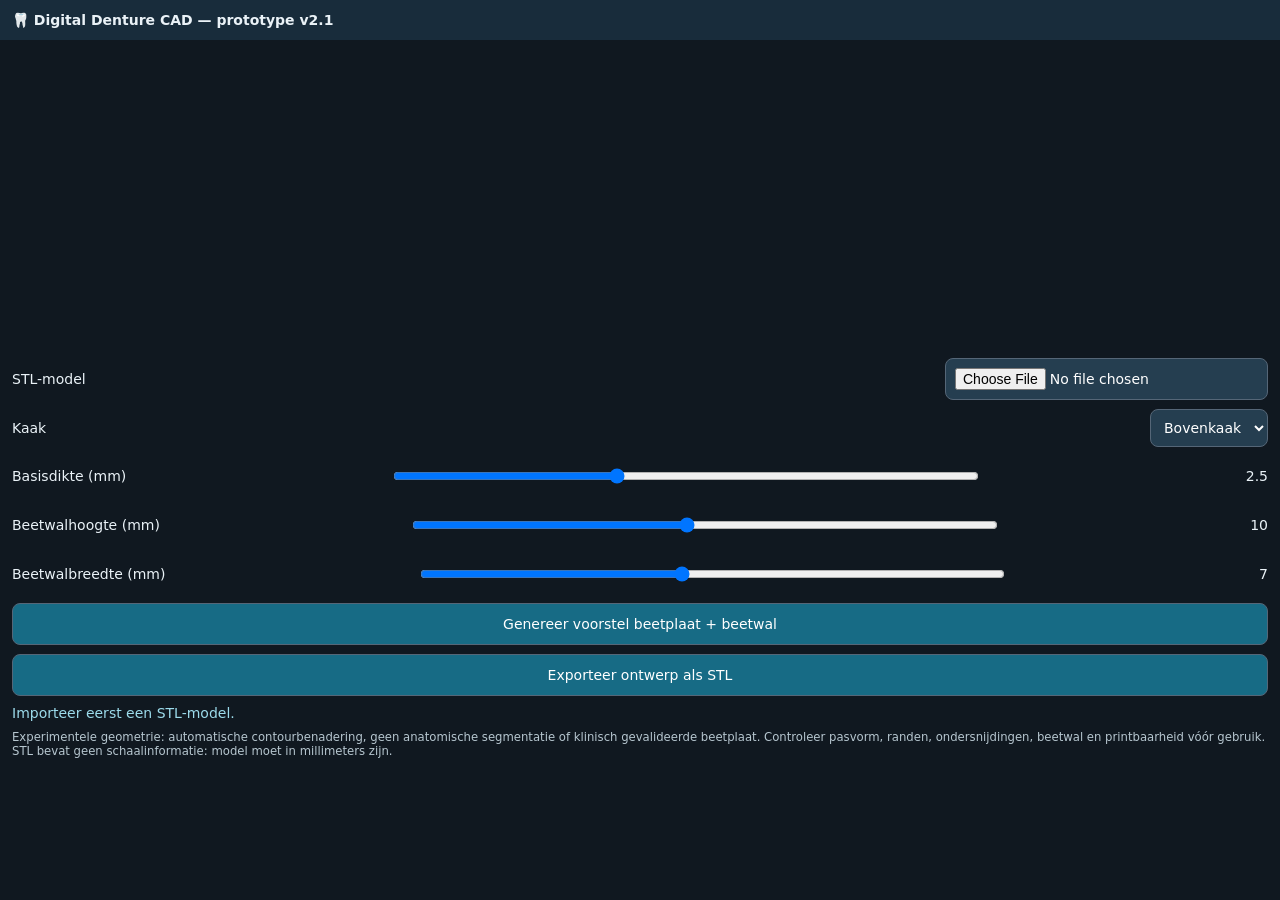
==== Index.html @ 3b9ab78f "Rename denture_cad_v2_1_mobiel.html to Index.html" ====
<!doctype html><html lang="nl"><head><meta name="viewport" content="width=device-width,initial-scale=1,maximum-scale=1"><meta charset="utf-8"><title>Digital Denture CAD v2</title><style>html{height:100%;overflow-y:auto;-webkit-overflow-scrolling:touch}body{margin:0;min-height:100%;overflow-x:hidden;overflow-y:auto;background:#101820;color:#eaf2f7;font:14px system-ui}header{padding:12px;background:#182c3b;font-weight:700}#view{height:clamp(180px,34dvh,330px);width:100%;touch-action:none;position:relative}#view canvas{display:block;max-width:100%}section{padding:12px 12px 45px;display:grid;gap:9px}section label{min-height:36px}button{min-height:42px}button,input,select{font:inherit;padding:9px;border-radius:8px;border:1px solid #567;background:#253e50;color:white}button{background:#176b85}label{display:flex;justify-content:space-between;align-items:center;gap:8px}input[type=range]{width:45%}small{color:#b6c6cf}#status{color:#9cdbeb}@media(max-width:600px){#view{height:30dvh;min-height:175px;max-height:260px}header{padding:9px 12px}section{padding-top:8px}} </style></head><body><header>🦷 Digital Denture CAD — prototype v2.1</header><div id="view"></div><section><label>STL-model <input type="file" id="file" accept=".stl"></label><label>Kaak <select id="jaw"><option value="upper">Bovenkaak</option><option value="lower">Onderkaak</option></select></label><label>Basisdikte (mm) <input type="range" id="thickness" min="1" max="5" step="0.5" value="2.5"><span id="tv">2.5</span></label><label>Beetwalhoogte (mm) <input type="range" id="height" min="3" max="18" value="10"><span id="hv">10</span></label><label>Beetwalbreedte (mm) <input type="range" id="width" min="3" max="12" value="7"><span id="wv">7</span></label><button id="generate">Genereer voorstel beetplaat + beetwal</button><button id="export">Exporteer ontwerp als STL</button><div id="status">Importeer eerst een STL-model.</div><small>Experimentele geometrie: automatische contourbenadering, geen anatomische segmentatie of klinisch gevalideerde beetplaat. Controleer pasvorm, randen, ondersnijdingen, beetwal en printbaarheid vóór gebruik. STL bevat geen schaalinformatie: model moet in millimeters zijn.</small></section><script type="module">
import * as THREE from 'https://esm.sh/three@0.170.0';
import {OrbitControls} from 'https://esm.sh/three@0.170.0/examples/jsm/controls/OrbitControls.js';
import {STLLoader} from 'https://esm.sh/three@0.170.0/examples/jsm/loaders/STLLoader.js';
import {STLExporter} from 'https://esm.sh/three@0.170.0/examples/jsm/exporters/STLExporter.js';
const $=id=>document.getElementById(id), scene=new THREE.Scene();scene.background=new THREE.Color(0x101820);const camera=new THREE.PerspectiveCamera(45,1,.1,2000);camera.position.set(0,-100,95);const renderer=new THREE.WebGLRenderer({antialias:true});renderer.setPixelRatio(Math.min(devicePixelRatio,2));$('view').appendChild(renderer.domElement);const controls=new OrbitControls(camera,renderer.domElement);controls.enableDamping=true;scene.add(new THREE.HemisphereLight(0xffffff,0x304559,2));const light=new THREE.DirectionalLight(0xffffff,2);light.position.set(60,-50,90);scene.add(light);let model=null,proposal=null,box=null;function resize(){let w=$('view').clientWidth,h=$('view').clientHeight;renderer.setSize(w,h);camera.aspect=w/h;camera.updateProjectionMatrix()}window.addEventListener('resize',resize);resize();function animate(){requestAnimationFrame(animate);controls.update();renderer.render(scene,camera)}animate();function status(t){$('status').textContent=t}function dispose(o){if(!o)return;scene.remove(o);o.traverse(x=>{if(x.geometry)x.geometry.dispose();if(x.material)x.material.dispose()})}function fit(){const b=new THREE.Box3().setFromObject(model);let c=b.getCenter(new THREE.Vector3()),s=b.getSize(new THREE.Vector3()).length();controls.target.copy(c);camera.position.copy(c).add(new THREE.Vector3(0,-s*.85,s*.65));camera.near=Math.max(.01,s/1000);camera.far=s*20;camera.updateProjectionMatrix();controls.update()}
$('file').onchange=async e=>{const f=e.target.files[0];if(!f)return;try{dispose(model);dispose(proposal);proposal=null;let data=await f.arrayBuffer(),g=new STLLoader().parse(data);g.computeVertexNormals();model=new THREE.Mesh(g,new THREE.MeshStandardMaterial({color:0x9aaab7,roughness:.8,side:THREE.DoubleSide,transparent:true,opacity:.8}));scene.add(model);box=new THREE.Box3().setFromObject(model);fit();status('Geïmporteerd: '+f.name+' — '+Math.round(g.attributes.position.count/3)+' driehoeken. Controleer de oriëntatie (Z = occlusaal).')}catch(err){status('Import mislukt: '+err.message)}};
for(let [a,b] of [['thickness','tv'],['height','hv'],['width','wv']])$(a).oninput=()=>$(b).textContent=$(a).value;
function convexHull(points){points.sort((a,b)=>a.x-b.x||a.y-b.y);let cross=(o,a,b)=>(a.x-o.x)*(b.y-o.y)-(a.y-o.y)*(b.x-o.x);let l=[],u=[];for(let p of points){while(l.length>1&&cross(l[l.length-2],l[l.length-1],p)<=0)l.pop();l.push(p)}for(let p of points.slice().reverse()){while(u.length>1&&cross(u[u.length-2],u[u.length-1],p)<=0)u.pop();u.push(p)}l.pop();u.pop();return l.concat(u)}
$('generate').onclick=()=>{if(!model)return status('Importeer eerst een STL.');dispose(proposal);proposal=new THREE.Group();let b=box,sz=b.getSize(new THREE.Vector3()),center=b.getCenter(new THREE.Vector3());if(sz.x<5||sz.y<5)return status('Model te klein of verkeerde eenheden.');let pos=model.geometry.attributes.position,pts=[],stride=Math.max(1,Math.floor(pos.count/12000));for(let i=0;i<pos.count;i+=stride)pts.push({x:pos.getX(i),y:pos.getY(i)});let hull=convexHull(pts);if(hull.length<3)return status('Kan geen contour bepalen.');let shape=new THREE.Shape();hull.forEach((p,i)=>i?shape.lineTo(p.x,p.y):shape.moveTo(p.x,p.y));shape.closePath();let thick=+$('thickness').value;let baseGeo=new THREE.ExtrudeGeometry(shape,{depth:thick,bevelEnabled:false,curveSegments:4});let base=new THREE.Mesh(baseGeo,new THREE.MeshStandardMaterial({color:0x30b8d2,transparent:true,opacity:.65,side:THREE.DoubleSide}));base.position.z=b.max.z+1;proposal.add(base);
// Illustrative U-shaped occlusal rim; the scan cannot determine a clinically correct ridge line.
let w=+$('width').value,h=+$('height').value;let rx=sz.x*.34,ry=sz.y*.30;let curvePts=[];for(let i=0;i<=36;i++){let a=Math.PI+(i/36)*Math.PI;curvePts.push(new THREE.Vector3(center.x+rx*Math.cos(a),center.y+ry*Math.sin(a),b.max.z+1+thick+h*.5))}let curve=new THREE.CatmullRomCurve3(curvePts);let rimGeo=new THREE.TubeGeometry(curve,90,w*.5,10,false);let rim=new THREE.Mesh(rimGeo,new THREE.MeshStandardMaterial({color:0xffbb72,roughness:.7}));proposal.add(rim);scene.add(proposal);status('Voorstel gemaakt. Let op: convex-hull basis en illustratieve beetwal; NIET geschikt voor klinisch gebruik of direct printen.');};
$('export').onclick=()=>{if(!proposal)return status('Genereer eerst een ontwerp.');let out=new STLExporter().parse(proposal,{binary:true});let blob=new Blob([out],{type:'model/stl'}),url=URL.createObjectURL(blob),a=document.createElement('a');a.href=url;a.download='beetplaat_prototype_niet_klinisch.stl';a.click();setTimeout(()=>URL.revokeObjectURL(url),3000);status('Prototype STL geëxporteerd; geometrie is niet gevalideerd of gegarandeerd manifold.')};
</script></body></html>
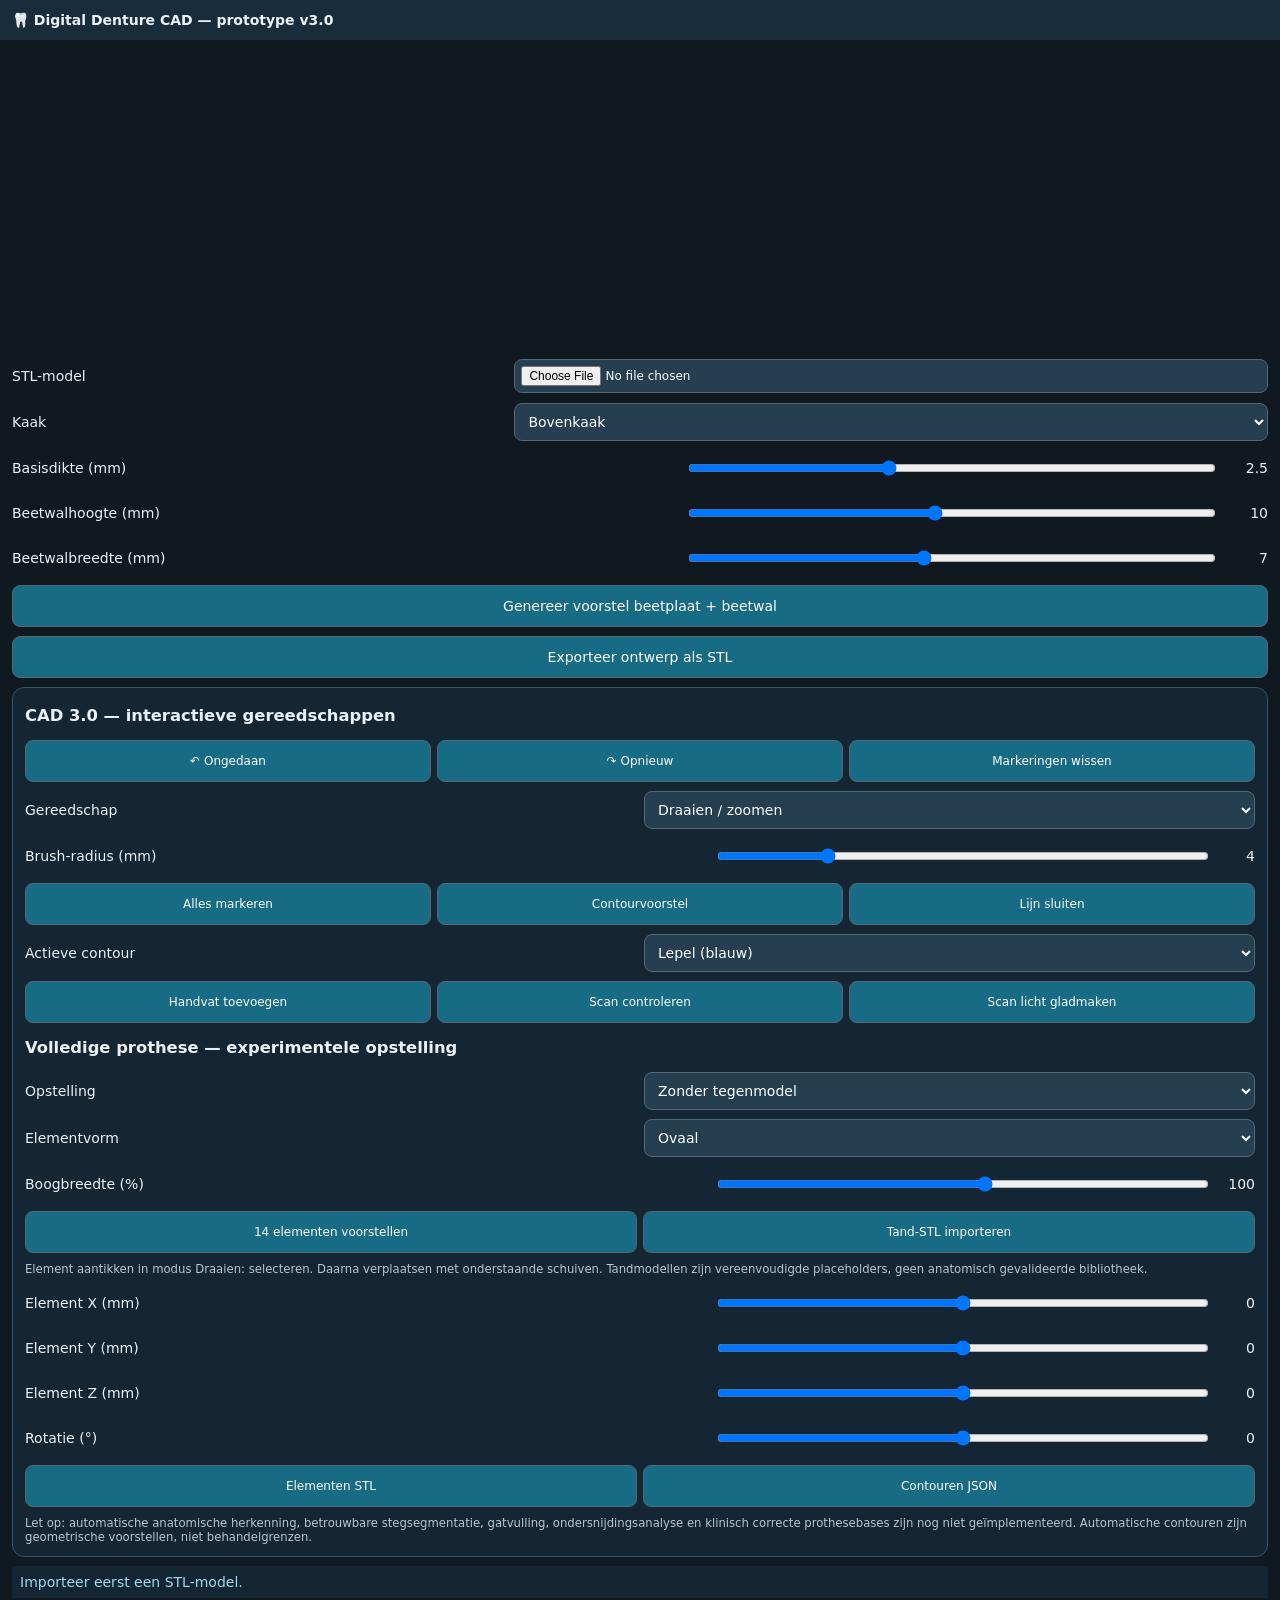
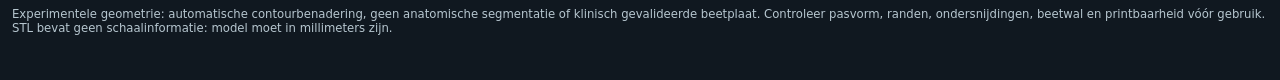
==== commit 37a395ff: "Rename denture_cad_v3_0_mobiel.html to Index.html" ====
--- a/Index.html
+++ b/Index.html
@@ -1,4 +1,7 @@
-<!doctype html><html lang="nl"><head><meta name="viewport" content="width=device-width,initial-scale=1,maximum-scale=1"><meta charset="utf-8"><title>Digital Denture CAD v2</title><style>html{height:100%;overflow-y:auto;-webkit-overflow-scrolling:touch}body{margin:0;min-height:100%;overflow-x:hidden;overflow-y:auto;background:#101820;color:#eaf2f7;font:14px system-ui}header{padding:12px;background:#182c3b;font-weight:700}#view{height:clamp(180px,34dvh,330px);width:100%;touch-action:none;position:relative}#view canvas{display:block;max-width:100%}section{padding:12px 12px 45px;display:grid;gap:9px}section label{min-height:36px}button{min-height:42px}button,input,select{font:inherit;padding:9px;border-radius:8px;border:1px solid #567;background:#253e50;color:white}button{background:#176b85}label{display:flex;justify-content:space-between;align-items:center;gap:8px}input[type=range]{width:45%}small{color:#b6c6cf}#status{color:#9cdbeb}@media(max-width:600px){#view{height:30dvh;min-height:175px;max-height:260px}header{padding:9px 12px}section{padding-top:8px}} </style></head><body><header>🦷 Digital Denture CAD — prototype v2.1</header><div id="view"></div><section><label>STL-model <input type="file" id="file" accept=".stl"></label><label>Kaak <select id="jaw"><option value="upper">Bovenkaak</option><option value="lower">Onderkaak</option></select></label><label>Basisdikte (mm) <input type="range" id="thickness" min="1" max="5" step="0.5" value="2.5"><span id="tv">2.5</span></label><label>Beetwalhoogte (mm) <input type="range" id="height" min="3" max="18" value="10"><span id="hv">10</span></label><label>Beetwalbreedte (mm) <input type="range" id="width" min="3" max="12" value="7"><span id="wv">7</span></label><button id="generate">Genereer voorstel beetplaat + beetwal</button><button id="export">Exporteer ontwerp als STL</button><div id="status">Importeer eerst een STL-model.</div><small>Experimentele geometrie: automatische contourbenadering, geen anatomische segmentatie of klinisch gevalideerde beetplaat. Controleer pasvorm, randen, ondersnijdingen, beetwal en printbaarheid vóór gebruik. STL bevat geen schaalinformatie: model moet in millimeters zijn.</small></section><script type="module">
+<!doctype html><html lang="nl"><head><meta name="viewport" content="width=device-width,initial-scale=1,maximum-scale=1"><meta charset="utf-8"><title>Digital Denture CAD v2.2</title><style>html{height:100%;overflow-y:auto;-webkit-overflow-scrolling:touch}body{margin:0;min-height:100%;overflow-x:hidden;overflow-y:auto;background:#101820;color:#eaf2f7;font:14px system-ui}header{padding:12px;background:#182c3b;font-weight:700}#view{height:clamp(180px,34dvh,330px);width:100%;touch-action:none;position:relative}#view canvas{display:block;max-width:100%}section{padding:12px 12px 45px;display:grid;gap:9px}section label{min-height:36px}button{min-height:42px}button,input,select{font:inherit;padding:9px;border-radius:8px;border:1px solid #567;background:#253e50;color:white}button{background:#176b85}label{display:flex;justify-content:space-between;align-items:center;gap:8px}input[type=range]{width:45%}small{color:#b6c6cf}#status{color:#9cdbeb}@media(max-width:600px){#view{height:30dvh;min-height:175px;max-height:260px}header{padding:9px 12px}section{padding-top:8px}} 
+/* v2.2: keep slider values visible on narrow iPhone screens */
+*{box-sizing:border-box}section{width:100%;min-width:0}section label{display:grid;grid-template-columns:minmax(0,1fr) minmax(90px,42%) 44px;gap:8px;align-items:center;min-width:0}section label input[type=range]{width:100%;min-width:0;margin:0;padding:0}section label span{display:block;text-align:right;font-variant-numeric:tabular-nums;white-space:nowrap}section label:has(input[type=file]),section label:has(select){grid-template-columns:minmax(0,1fr) minmax(0,60%)}section input[type=file],section select{width:100%;min-width:0}section input[type=file]{font-size:12px;padding:6px}#view{max-width:100vw}@media(max-width:390px){section{padding-left:10px;padding-right:10px}section label{grid-template-columns:minmax(0,1fr) minmax(76px,35%) 38px;font-size:12px;gap:5px}section label:has(input[type=file]),section label:has(select){grid-template-columns:minmax(0,1fr) minmax(0,58%)}}
+.panel{padding:12px;border:1px solid #36576a;border-radius:12px;background:#142634;display:grid;gap:9px}.panel h3{margin:6px 0}.toolbar{display:flex;gap:6px;flex-wrap:wrap}.toolbar button{flex:1;min-width:90px;font-size:12px}.panel label{grid-template-columns:minmax(0,1fr) minmax(80px,40%) 38px}.panel label:has(select){grid-template-columns:1fr 1fr}.panel button{touch-action:manipulation}#status{position:sticky;bottom:0;background:#142634;padding:8px;z-index:3}</style></head><body><header>🦷 Digital Denture CAD — prototype v3.0</header><div id="view"></div><section><label>STL-model <input type="file" id="file" accept=".stl"></label><label>Kaak <select id="jaw"><option value="upper">Bovenkaak</option><option value="lower">Onderkaak</option></select></label><label>Basisdikte (mm) <input type="range" id="thickness" min="1" max="5" step="0.5" value="2.5"><span id="tv">2.5</span></label><label>Beetwalhoogte (mm) <input type="range" id="height" min="3" max="18" value="10"><span id="hv">10</span></label><label>Beetwalbreedte (mm) <input type="range" id="width" min="3" max="12" value="7"><span id="wv">7</span></label><button id="generate">Genereer voorstel beetplaat + beetwal</button><button id="export">Exporteer ontwerp als STL</button><div class="panel"><h3>CAD 3.0 — interactieve gereedschappen</h3><div class="toolbar"><button id="undo">↶ Ongedaan</button><button id="redo">↷ Opnieuw</button><button id="clearMarks">Markeringen wissen</button></div><label>Gereedschap <select id="tool"><option value="orbit">Draaien / zoomen</option><option value="point">Punt zetten</option><option value="line">Lijn tekenen (punten)</option><option value="brush">Brush selecteren</option><option value="erase">Gum</option><option value="bar">Steg handmatig markeren</option></select></label><label>Brush-radius (mm) <input id="brushSize" type="range" min="1" max="15" value="4"><span id="brushVal">4</span></label><div class="toolbar"><button id="allSelect">Alles markeren</button><button id="autoLines">Contourvoorstel</button><button id="closeLine">Lijn sluiten</button></div><label>Actieve contour <select id="contourType"><option value="tray">Lepel (blauw)</option><option value="bite">Beetplaat (oranje)</option></select></label><div class="toolbar"><button id="addHandle">Handvat toevoegen</button><button id="inspect">Scan controleren</button><button id="smooth">Scan licht gladmaken</button></div><h3>Volledige prothese — experimentele opstelling</h3><label>Opstelling <select id="setupMode"><option value="none">Zonder tegenmodel</option><option value="opposing">Met tegenmodel (apart importeren)</option></select></label><label>Elementvorm <select id="toothStyle"><option value="oval">Ovaal</option><option value="square">Vierkant</option><option value="taper">Taps</option></select></label><label>Boogbreedte (%) <input type="range" id="archWidth" min="70" max="125" value="100"><span id="archVal">100</span></label><div class="toolbar"><button id="makeTeeth">14 elementen voorstellen</button><button id="importTeeth">Tand-STL importeren</button><input type="file" id="toothFile" accept=".stl" hidden></div><small>Element aantikken in modus Draaien: selecteren. Daarna verplaatsen met onderstaande schuiven. Tandmodellen zijn vereenvoudigde placeholders, geen anatomisch gevalideerde bibliotheek.</small><label>Element X (mm) <input type="range" id="toothX" min="-20" max="20" step="0.5" value="0"><span id="txv">0</span></label><label>Element Y (mm) <input type="range" id="toothY" min="-20" max="20" step="0.5" value="0"><span id="tyv">0</span></label><label>Element Z (mm) <input type="range" id="toothZ" min="-20" max="20" step="0.5" value="0"><span id="tzv">0</span></label><label>Rotatie (°) <input type="range" id="toothRot" min="-90" max="90" value="0"><span id="trv">0</span></label><div class="toolbar"><button id="exportTeeth">Elementen STL</button><button id="exportLines">Contouren JSON</button></div><small id="analysis">Let op: automatische anatomische herkenning, betrouwbare stegsegmentatie, gatvulling, ondersnijdingsanalyse en klinisch correcte prothesebases zijn nog niet geïmplementeerd. Automatische contouren zijn geometrische voorstellen, niet behandelgrenzen.</small></div><div id="status">Importeer eerst een STL-model.</div><small>Experimentele geometrie: automatische contourbenadering, geen anatomische segmentatie of klinisch gevalideerde beetplaat. Controleer pasvorm, randen, ondersnijdingen, beetwal en printbaarheid vóór gebruik. STL bevat geen schaalinformatie: model moet in millimeters zijn.</small></section><script type="module">
 import * as THREE from 'https://esm.sh/three@0.170.0';
 import {OrbitControls} from 'https://esm.sh/three@0.170.0/examples/jsm/controls/OrbitControls.js';
 import {STLLoader} from 'https://esm.sh/three@0.170.0/examples/jsm/loaders/STLLoader.js';
@@ -11,4 +14,45 @@
 // Illustrative U-shaped occlusal rim; the scan cannot determine a clinically correct ridge line.
 let w=+$('width').value,h=+$('height').value;let rx=sz.x*.34,ry=sz.y*.30;let curvePts=[];for(let i=0;i<=36;i++){let a=Math.PI+(i/36)*Math.PI;curvePts.push(new THREE.Vector3(center.x+rx*Math.cos(a),center.y+ry*Math.sin(a),b.max.z+1+thick+h*.5))}let curve=new THREE.CatmullRomCurve3(curvePts);let rimGeo=new THREE.TubeGeometry(curve,90,w*.5,10,false);let rim=new THREE.Mesh(rimGeo,new THREE.MeshStandardMaterial({color:0xffbb72,roughness:.7}));proposal.add(rim);scene.add(proposal);status('Voorstel gemaakt. Let op: convex-hull basis en illustratieve beetwal; NIET geschikt voor klinisch gebruik of direct printen.');};
 $('export').onclick=()=>{if(!proposal)return status('Genereer eerst een ontwerp.');let out=new STLExporter().parse(proposal,{binary:true});let blob=new Blob([out],{type:'model/stl'}),url=URL.createObjectURL(blob),a=document.createElement('a');a.href=url;a.download='beetplaat_prototype_niet_klinisch.stl';a.click();setTimeout(()=>URL.revokeObjectURL(url),3000);status('Prototype STL geëxporteerd; geometrie is niet gevalideerd of gegarandeerd manifold.')};
+
+// CAD 3.0 experimental interactive layer. Operations are reversible snapshots of authored annotations and tooth transforms.
+const ray=new THREE.Raycaster(),mouse=new THREE.Vector2(),annotations=new THREE.Group(),teeth=new THREE.Group();scene.add(annotations,teeth);
+let marks=[],teethData=[],selectedTooth=-1,history=[],future=[],activeStroke=false;
+const palette={tray:0x33aaff,bite:0xffa832,bar:0xf35bba,point:0x65edbb,brush:0x72ee6d};
+const snapshot=()=>JSON.stringify({marks,teethData,selectedTooth});
+function commit(){history.push(snapshot());if(history.length>70)history.shift();future=[]}
+function restore(s){const a=JSON.parse(s);marks=a.marks;teethData=a.teethData;selectedTooth=a.selectedTooth;renderAnnotations();renderTeeth()}
+$('undo').onclick=()=>{if(history.length){future.push(snapshot());restore(history.pop());status('Laatste bewerking ongedaan gemaakt.')}};
+$('redo').onclick=()=>{if(future.length){history.push(snapshot());restore(future.pop());status('Bewerking opnieuw uitgevoerd.')}};
+function dot(p,color,r=1){let m=new THREE.Mesh(new THREE.SphereGeometry(r,9,7),new THREE.MeshBasicMaterial({color,depthTest:false}));m.position.set(...p);m.renderOrder=9;annotations.add(m)}
+function renderAnnotations(){while(annotations.children.length){let x=annotations.children[0];annotations.remove(x);x.geometry?.dispose();x.material?.dispose()}
+ const groups={};marks.forEach((m,i)=>{if(m.type==='point'||m.type==='brush'||m.type==='bar'){dot(m.p,palette[m.type],m.type==='brush'?m.r:1.1)}else if(m.type==='line'){dot(m.p,palette[m.contour],.85);(groups[m.contour]??=[]).push(m.p)}});
+ for(let [kind,arr] of Object.entries(groups)){if(arr.length>1){const pts=arr.map(p=>new THREE.Vector3(...p));const g=new THREE.BufferGeometry().setFromPoints(pts);const line=new THREE.Line(g,new THREE.LineBasicMaterial({color:palette[kind],depthTest:false}));line.renderOrder=10;annotations.add(line)}}}
+}
+function renderTeeth(){while(teeth.children.length){const x=teeth.children[0];teeth.remove(x);x.geometry?.dispose();x.material?.dispose()}
+ teethData.forEach((t,i)=>{let g=new THREE.SphereGeometry(1,16,12),shape=$('toothStyle').value;g.scale(t.w*(shape==='square'?1.1:1),t.d,t.h);let m=new THREE.Mesh(g,new THREE.MeshStandardMaterial({color:i===selectedTooth?0x56dafa:0xf0e6cf,roughness:.65}));m.position.set(...t.p);m.rotation.z=t.rot||0;m.userData.toothIndex=i;teeth.add(m)})}
+function hit(ev){if(!model)return null;const rect=renderer.domElement.getBoundingClientRect();mouse.set((ev.clientX-rect.left)/rect.width*2-1,-(ev.clientY-rect.top)/rect.height*2+1);ray.setFromCamera(mouse,camera);return ray.intersectObject(model,false)[0]}
+function pickTooth(ev){const rect=renderer.domElement.getBoundingClientRect();mouse.set((ev.clientX-rect.left)/rect.width*2-1,-(ev.clientY-rect.top)/rect.height*2+1);ray.setFromCamera(mouse,camera);return ray.intersectObjects(teeth.children)[0]}
+function addMark(ev){let h=hit(ev);if(!h)return;let tool=$('tool').value;if(tool==='orbit'){let t=pickTooth(ev);if(t){selectedTooth=t.object.userData.toothIndex;renderTeeth();status('Element '+(selectedTooth+1)+' geselecteerd.')}return}let p=h.point.toArray();if(tool==='erase'){let idx=-1,best=Infinity;marks.forEach((m,i)=>{let d=new THREE.Vector3(...m.p).distanceTo(h.point);if(d<best){best=d;idx=i}});if(idx>=0&&best<+$('brushSize').value){commit();marks.splice(idx,1)}}else{commit();marks.push({type:tool==='line'?'line':tool,p,contour:$('contourType').value,r:+$('brushSize').value})}renderAnnotations()}
+let down=null;renderer.domElement.addEventListener('pointerdown',e=>{down={x:e.clientX,y:e.clientY};if(['brush','bar','erase'].includes($('tool').value)){activeStroke=true;addMark(e)}},{passive:true});renderer.domElement.addEventListener('pointermove',e=>{if(activeStroke&&down&&Math.hypot(e.clientX-down.x,e.clientY-down.y)>6){addMark(e);down={x:e.clientX,y:e.clientY}}},{passive:true});renderer.domElement.addEventListener('pointerup',e=>{if(down&&!activeStroke&&Math.hypot(e.clientX-down.x,e.clientY-down.y)<10)addMark(e);activeStroke=false;down=null});
+$('tool').onchange=()=>{controls.enabled=$('tool').value==='orbit';status(controls.enabled?'Model draaien ingeschakeld.':'Tik op de scan om te tekenen; kies Draaien om weer te navigeren.')};
+$('brushSize').oninput=()=>$('brushVal').textContent=$('brushSize').value;
+$('archWidth').oninput=()=>$('archVal').textContent=$('archWidth').value;
+$('clearMarks').onclick=()=>{commit();marks=[];renderAnnotations()};
+$('allSelect').onclick=()=>{if(!model)return status('Importeer eerst STL.');commit();let pos=model.geometry.attributes.position;let n=Math.min(300,Math.floor(pos.count/60));for(let i=0;i<n;i++){let j=Math.floor(i*pos.count/n);marks.push({type:'brush',p:[pos.getX(j),pos.getY(j),pos.getZ(j)],r:1})}renderAnnotations();status('Volledige mesh visueel gemarkeerd (voorbeeldpunten).')};
+$('closeLine').onclick=()=>{let c=$('contourType').value,ls=marks.filter(m=>m.type==='line'&&m.contour===c);if(ls.length<3)return status('Minstens drie punten nodig.');commit();marks.push({...ls[0],p:[...ls[0].p]});renderAnnotations()};
+$('autoLines').onclick=()=>{if(!model)return status('Importeer STL.');commit();let pos=model.geometry.attributes.position,points=[],stride=Math.max(1,Math.floor(pos.count/8000));for(let i=0;i<pos.count;i+=stride)points.push({x:pos.getX(i),y:pos.getY(i)});let hull=convexHull(points);let z=box.max.z+1;for(let type of ['tray','bite']){let center=box.getCenter(new THREE.Vector3()),scale=type==='tray'?.93:.72;for(let p of hull.filter((_,i)=>i%Math.max(1,Math.floor(hull.length/80))===0)){marks.push({type:'line',contour:type,p:[center.x+(p.x-center.x)*scale,center.y+(p.y-center.y)*scale,z+(type==='bite'?1:0)]})}let arr=marks.filter(m=>m.type==='line'&&m.contour===type);if(arr.length)marks.push({...arr[0],p:[...arr[0].p]})}renderAnnotations();status('Twee geometrische contourvoorstellen getekend. Geen anatomische analyse; handmatig corrigeren.')};
+$('addHandle').onclick=()=>{if(!proposal)return status('Genereer eerst een beetplaatvoorstel.');commit();let b=box,c=b.getCenter(new THREE.Vector3()),g=new THREE.CylinderGeometry(3,4,17,18),m=new THREE.Mesh(g,new THREE.MeshStandardMaterial({color:0x25bdd8}));m.rotation.x=Math.PI/2;m.position.set(c.x,b.min.y-5,b.max.z+6);proposal.add(m);status('Illustratief handvat toegevoegd. Controleer positie en verbinding.')};
+$('inspect').onclick=()=>{if(!model)return status('Importeer STL.');let g=model.geometry,p=g.attributes.position,tri=Math.floor(p.count/3),b=new THREE.Box3().setFromObject(model),sz=b.getSize(new THREE.Vector3());$('analysis').textContent=`Mesh: ${tri.toLocaleString('nl-NL')} driehoeken; afmetingen ${sz.x.toFixed(1)} × ${sz.y.toFixed(1)} × ${sz.z.toFixed(1)} mm. Dit is geen gat- of stegdetectie; scanoriëntatie en schaal controleren.`;status('Mesh-inspectie voltooid.')};
+$('smooth').onclick=()=>status('Veiligheid: gladmaken is nog niet actief. Originele scan blijft ongewijzigd; geen schijnreparatie uitgevoerd.');
+$('makeTeeth').onclick=()=>{if(!model)return status('Importeer eerst een kaak-STL.');commit();teethData=[];let b=box,c=b.getCenter(new THREE.Vector3()),sz=b.getSize(new THREE.Vector3()),rx=sz.x*.36*(+$('archWidth').value/100),ry=sz.y*.33;for(let i=0;i<14;i++){let a=Math.PI+(i/13)*Math.PI;let posterior=Math.abs(i-6.5)/6.5;teethData.push({p:[c.x+rx*Math.cos(a),c.y+ry*Math.sin(a),b.max.z+4],w:posterior>0.45?3.5:2.8,d:posterior>0.45?3.8:2.6,h:posterior>0.45?4.2:5.2,rot:a-Math.PI*1.5})}selectedTooth=0;renderTeeth();status('14 vereenvoudigde elementen geplaatst ZONDER tegenmodel. Illustratieve opstelling; geen occlusie- of esthetiekvalidatie.')};
+for(let [id,axis,out] of [['toothX',0,'txv'],['toothY',1,'tyv'],['toothZ',2,'tzv']]){$(id).oninput=()=>{$(out).textContent=$(id).value;if(selectedTooth<0||!teethData[selectedTooth])return;let t=teethData[selectedTooth];if(!$(id).dataset.base)$(id).dataset.base=t.p[axis];t.p[axis]=+$(id).dataset.base + +$(id).value;renderTeeth()};$(id).onchange=()=>{history.push(snapshot());future=[]}};
+$('toothRot').oninput=()=>{$('trv').textContent=$('toothRot').value;if(selectedTooth>=0){teethData[selectedTooth].rot=+$('toothRot').value*Math.PI/180;renderTeeth()}};
+$('toothStyle').onchange=renderTeeth;
+$('importTeeth').onclick=()=>$('toothFile').click();$('toothFile').onchange=async e=>{let f=e.target.files[0];if(!f)return;try{let g=new STLLoader().parse(await f.arrayBuffer());let b=new THREE.Box3().setFromBufferAttribute(g.attributes.position);let size=b.getSize(new THREE.Vector3());status('Tand-STL geladen: '+f.name+' ('+size.x.toFixed(1)+' mm breed). Voor echte bibliotheekopstelling is tandidentificatie en uitlijning nog nodig.')}catch(err){status(err.message)}};
+function download(name,data,type){let u=URL.createObjectURL(new Blob([data],{type})),a=document.createElement('a');a.href=u;a.download=name;a.click();setTimeout(()=>URL.revokeObjectURL(u),5000)}
+$('exportTeeth').onclick=()=>{if(!teeth.children.length)return status('Eerst elementen opstellen.');let out=new STLExporter().parse(teeth,{binary:true});download('elementen_placeholder_niet_klinisch.stl',out,'model/stl');status('Elementen als losse placeholder-meshes geëxporteerd.')};
+$('exportLines').onclick=()=>download('contouren_cad3.json',JSON.stringify({units:'mm',marks},null,2),'application/json');
+// Clear authored overlays when a different patient scan is loaded.
+$('file').addEventListener('change',()=>{marks=[];teethData=[];selectedTooth=-1;history=[];future=[];renderAnnotations();renderTeeth()});
 </script></body></html>
